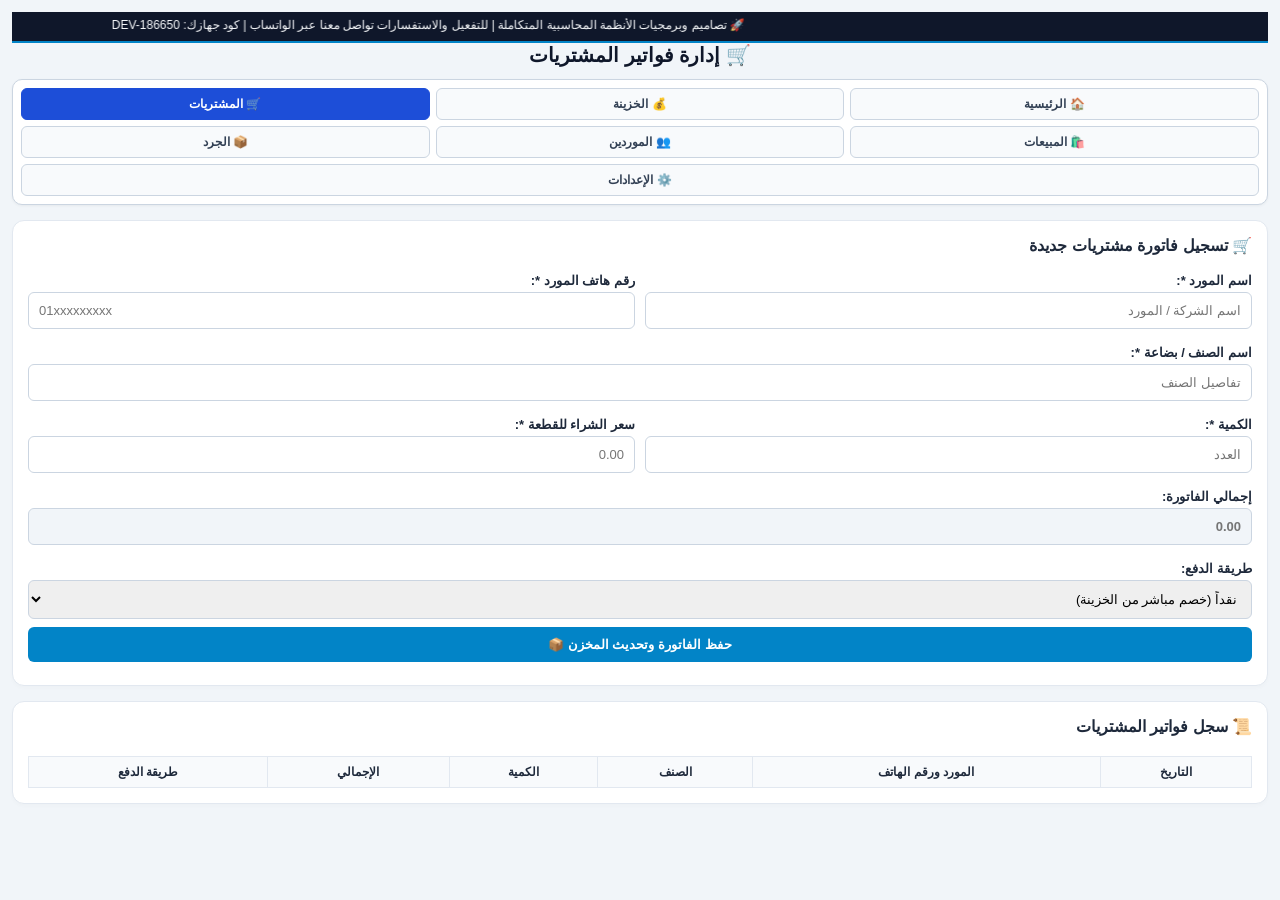
==== purchases.html @ 32692d85 "Add files via upload" ====
<!DOCTYPE html>
<html lang="ar" dir="rtl">
<head>
    <meta charset="UTF-8">
    <meta name="viewport" content="width=device-width, initial-scale=1.0">
    <title>قسم المشتريات والموردين</title>
    <link rel="stylesheet" href="style.css">
</head>
<body>

    <h2 class="no-print">🛒 إدارة فواتير المشتريات</h2>

    <!-- شريط التنقل الموحد -->
    <div class="nav-tabs no-print">
        <a href="index.html" class="tab-link">🏠 الرئيسية</a>
        <a href="treasury.html" class="tab-link">💰 الخزينة</a>
        <a href="purchases.html" class="tab-link active">🛒 المشتريات</a>
        <a href="sales.html" class="tab-link">🛍️ المبيعات</a>
        <a href="suppliers.html" class="tab-link">👥 الموردين</a>
        <a href="stock.html" class="tab-link">📦 الجرد</a>
        <a href="settings.html" class="tab-link">⚙️ الإعدادات</a>
    </div>

    <!-- نموذج إضافة فاتورة مشتريات -->
    <div class="card no-print">
        <h3>🛒 تسجيل فاتورة مشتريات جديدة</h3>
        
        <div style="display: flex; gap: 10px;">
            <div style="flex: 1;">
                <label>اسم المورد <span class="required-star">*</span>:</label>
                <input type="text" id="suppName" placeholder="اسم الشركة / المورد">
            </div>
            <div style="flex: 1;">
                <label>رقم هاتف المورد <span class="required-star">*</span>:</label>
                <input type="tel" id="suppPhone" maxlength="11" placeholder="01xxxxxxxxx">
            </div>
        </div>

        <label>اسم الصنف / بضاعة <span class="required-star">*</span>:</label>
        <input type="text" id="itemName" placeholder="تفاصيل الصنف">

        <div style="display: flex; gap: 10px;">
            <div style="flex: 1;">
                <label>الكمية <span class="required-star">*</span>:</label>
                <input type="number" id="itemQty" placeholder="العدد" oninput="calcPurchaseTotal()">
            </div>
            <div style="flex: 1;">
                <label>سعر الشراء للقطعة <span class="required-star">*</span>:</label>
                <input type="number" id="itemPrice" placeholder="0.00" oninput="calcPurchaseTotal()">
            </div>
        </div>

        <label>إجمالي الفاتورة:</label>
        <input type="number" id="purchaseTotal" placeholder="0.00" readonly style="background: #f1f5f9; font-weight: bold;">

        <label>طريقة الدفع:</label>
        <select id="payType">
            <option value="CASH">نقداً (خصم مباشر من الخزينة)</option>
            <option value="CREDIT">آجل (تسجيل مديونية للمورد)</option>
        </select>

        <button onclick="addPurchaseInvoice()">حفظ الفاتورة وتحديث المخزن 📦</button>
    </div>

    <!-- جدول سجل المشتريات -->
    <div class="card no-print">
        <h3>📜 سجل فواتير المشتريات</h3>
        <div style="overflow-x: auto;">
            <table>
                <thead>
                    <tr>
                        <th>التاريخ</th>
                        <th>المورد ورقم الهاتف</th>
                        <th>الصنف</th>
                        <th>الكمية</th>
                        <th>الإجمالي</th>
                        <th>طريقة الدفع</th>
                    </tr>
                </thead>
                <tbody id="purchasesTableBody"></tbody>
            </table>
        </div>
    </div>

    <script src="db.js"></script>
    <script>
        document.addEventListener('DOMContentLoaded', () => {
            checkAuth();
            renderPurchases();
        });

        function calcPurchaseTotal() {
            const qty = parseFloat(document.getElementById('itemQty').value) || 0;
            const price = parseFloat(document.getElementById('itemPrice').value) || 0;
            document.getElementById('purchaseTotal').value = (qty * price).toFixed(2);
        }

        function addPurchaseInvoice() {
            const suppName = document.getElementById('suppName').value.trim();
            const suppPhone = document.getElementById('suppPhone').value.trim();
            const itemName = document.getElementById('itemName').value.trim();
            const qty = parseInt(document.getElementById('itemQty').value);
            const price = parseFloat(document.getElementById('itemPrice').value);
            const total = parseFloat(document.getElementById('purchaseTotal').value);
            const payType = document.getElementById('payType').value;

            if (!suppName || !isValidEgyptianPhone(suppPhone)) return alert('⚠️ يرجى التأكد من اسم المورد ورقم الهاتف (11 رقم).');
            if (!itemName) return alert('⚠️ يرجى إدخال اسم الصنف.');
            if (isNaN(qty) || qty <= 0) return alert('⚠️️ يرجى إدخال كمية صحيحة.');
            if (isNaN(price) || price <= 0) return alert('⚠️ يرجى إدخال سعر صحيح.');

            const db = loadDB();

            if (payType === 'CASH') {
                const currentBalance = getBalance(db);
                if (currentBalance < total) {
                    return alert(`⚠️ رصيد الخزينة الحالي (${currentBalance.toFixed(2)} ج.م) لا يكفي لدفع الفاتورة نقداً!`);
                }
            }

            const now = new Date();
            const timeStr = now.toLocaleDateString('ar-EG') + ' ' + now.toLocaleTimeString('ar-EG');

            // إضافة الصنف للمخزن
            if (!db.inventorySystem) db.inventorySystem = {};
            if (!db.inventorySystem[itemName]) {
                db.inventorySystem[itemName] = { sysQty: 0, buyPrice: price };
            }
            db.inventorySystem[itemName].sysQty += qty;
            db.inventorySystem[itemName].buyPrice = price;

            if (payType === 'CASH') {
                // خصم المبلغ من الخزينة
                db.transactions.push({
                    timeStr, type: 'OUT', amount: total, partyName: suppName, partyPhone: suppPhone,
                    note: `فاتورة مشتريات نقداً: ${itemName} (عدد ${qty})`, imgData: ''
                });
            } else {
                // إضافة مديونية للمورد
                if (!db.suppliersDebts) db.suppliersDebts = {};
                if (!db.suppliersDebts[suppName]) db.suppliersDebts[suppName] = { phone: suppPhone, debt: 0 };
                db.suppliersDebts[suppName].debt += total;
            }

            if (!db.purchasesList) db.purchasesList = [];
            db.purchasesList.push({ timeStr, suppName, suppPhone, itemName, qty, price, total, payType });

            saveDB(db);

            document.getElementById('suppName').value = '';
            document.getElementById('suppPhone').value = '';
            document.getElementById('itemName').value = '';
            document.getElementById('itemQty').value = '';
            document.getElementById('itemPrice').value = '';
            document.getElementById('purchaseTotal').value = '';

            renderPurchases();
            alert('✅ تم حفظ فاتورة المشتريات وتحديث المخزن بنجاح!');
        }

        function renderPurchases() {
            const db = loadDB();
            const tbody = document.getElementById('purchasesTableBody');
            tbody.innerHTML = '';

            const list = db.purchasesList || [];
            list.forEach(p => {
                const payBadge = p.payType === 'CASH' ? '<span style="color:green; font-weight:bold;">نقداً</span>' : '<span style="color:red; font-weight:bold;">آجل</span>';
                tbody.innerHTML += `
                    <tr>
                        <td>${p.timeStr}</td>
                        <td><b>${p.suppName}</b><br><small>📞 ${p.suppPhone}</small></td>
                        <td>${p.itemName}</td>
                        <td><b>${p.qty}</b></td>
                        <td><b>${p.total.toFixed(2)} ج.م</b></td>
                        <td>${payBadge}</td>
                    </tr>
                `;
            });
        }
    </script>
</body>
</html>
---- style.css ----
/* ==========================================
   التنسيقات العامة والأساسية
   ========================================== */
* {
    box-sizing: border-box;
    margin: 0;
    padding: 0;
    font-family: 'Segoe UI', Tahoma, Geneva, Verdana, sans-serif;
}

body {
    background-color: #f1f5f9;
    color: #1e293b;
    padding: 12px;
    direction: rtl;
}

h2 {
    text-align: center;
    color: #0f172a;
    font-size: 20px;
    margin-bottom: 12px;
}

h3 {
    color: #1e293b;
    font-size: 16px;
    margin-bottom: 10px;
}

/* ==========================================
   شريط التنقل الموحد للأقسام (مرن للموبايل)
   ========================================== */
.nav-tabs {
    display: flex;
    flex-wrap: wrap;
    gap: 6px;
    justify-content: center;
    margin-bottom: 15px;
    background: #ffffff;
    padding: 8px;
    border-radius: 10px;
    border: 1px solid #cbd5e1;
    box-shadow: 0 1px 3px rgba(0,0,0,0.05);
}

.tab-link {
    flex: 1 1 calc(33.33% - 6px);
    min-width: 90px;
    text-align: center;
    padding: 8px 4px;
    background: #f8fafc;
    color: #334155;
    text-decoration: none;
    border-radius: 6px;
    font-size: 12px;
    font-weight: bold;
    border: 1px solid #cbd5e1;
}

.tab-link.active {
    background: #1d4ed8;
    color: #ffffff;
    border-color: #1d4ed8;
}

/* ==========================================
   الكروت والواجهات
   ========================================== */
.card {
    background: #ffffff;
    padding: 15px;
    border-radius: 12px;
    margin-bottom: 15px;
    border: 1px solid #e2e8f0;
    box-shadow: 0 2px 4px rgba(0,0,0,0.02);
}

.grid-3 {
    display: grid;
    grid-template-columns: repeat(auto-fit, minmax(100px, 1fr));
    gap: 8px;
}

.stat-box {
    padding: 10px;
    border-radius: 8px;
    text-align: center;
}

.stat-box.balance { background: #dbeafe; color: #1e40af; }
.stat-box.in { background: #dcfce7; color: #166534; }
.stat-box.out { background: #fee2e2; color: #991b1b; }

/* ==========================================
   المدخلات والأزرار والجداول
   ========================================== */
label {
    display: block;
    margin-top: 8px;
    margin-bottom: 4px;
    font-size: 13px;
    font-weight: bold;
}

input, select, button {
    width: 100%;
    padding: 10px;
    border-radius: 6px;
    border: 1px solid #cbd5e1;
    font-size: 13px;
    margin-bottom: 8px;
}

button {
    color: white;
    background: #0284c7;
    border: none;
    font-weight: bold;
    cursor: pointer;
}

table {
    width: 100%;
    border-collapse: collapse;
    margin-top: 10px;
    font-size: 12px;
}

th, td {
    padding: 8px;
    border: 1px solid #e2e8f0;
    text-align: center;
}

th {
    background: #f8fafc;
}

/* ==========================================
   شريط التفعيل العلوي المنسق
   ========================================== */
.license-banner {
    background: #fef2f2;
    border: 1px solid #fca5a5;
    color: #991b1b;
    padding: 10px 12px;
    border-radius: 8px;
    margin-bottom: 12px;
    text-align: center;
    font-size: 13px;
    line-height: 1.6;
}

.device-code-badge {
    background: #ffffff;
    color: #b91c1c;
    padding: 2px 8px;
    border-radius: 4px;
    font-weight: bold;
    border: 1px dashed #f87171;
    display: inline-block;
    direction: ltr;
}

@media print {
    .no-print { display: none !important; }
}
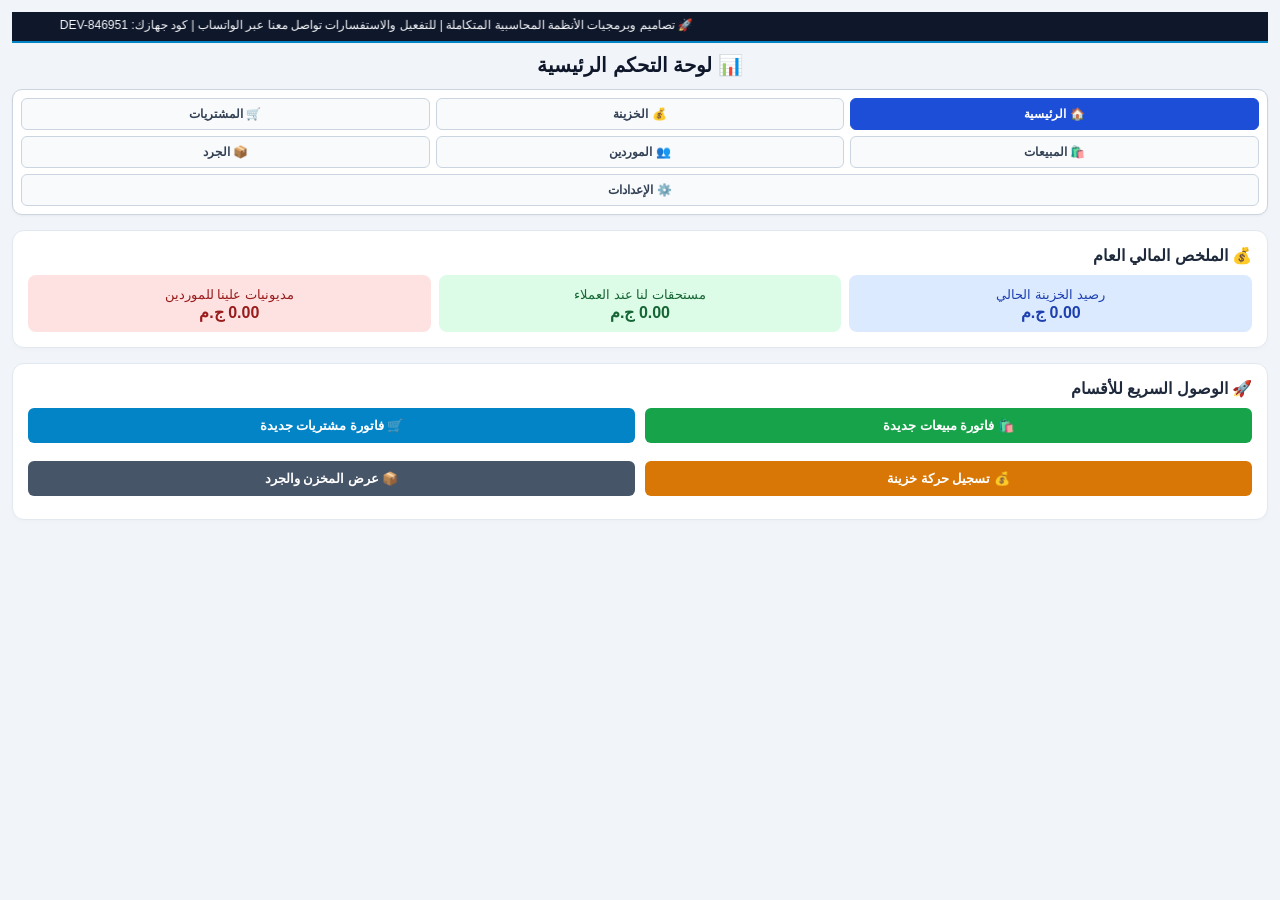
==== commit f14d5554: "Revise purchases page layout and functionality Updated the purchases page title and added new styles" ====
--- a/purchases.html
+++ b/purchases.html
@@ -3,180 +3,208 @@
 <head>
     <meta charset="UTF-8">
     <meta name="viewport" content="width=device-width, initial-scale=1.0">
-    <title>قسم المشتريات والموردين</title>
-    <link rel="stylesheet" href="style.css">
+    <title>إدارة المشتريات</title>
+    <style>
+        body { font-family: system-ui, sans-serif; margin: 15px; background-color: #f8f9fa; }
+        .card { background: #fff; padding: 15px; border-radius: 8px; box-shadow: 0 2px 4px rgba(0,0,0,0.1); margin-bottom: 15px; }
+        .form-group { margin-bottom: 10px; }
+        label { display: block; font-weight: bold; margin-bottom: 5px; }
+        input, select, button { width: 100%; padding: 8px; box-sizing: border-box; border: 1px solid #ccc; border-radius: 4px; }
+        table { width: 100%; border-collapse: collapse; margin-top: 10px; background: #fff; }
+        th, td { border: 1px solid #ddd; padding: 6px; text-align: center; }
+        th { background: #007bff; color: white; }
+        .btn-add { background: #28a745; color: white; border: none; font-weight: bold; cursor: pointer; margin-top: 10px; }
+        .btn-save { background: #007bff; color: white; border: none; font-weight: bold; margin-top: 15px; padding: 12px; cursor: pointer; }
+        .btn-remove { background: #dc3545; color: white; border: none; cursor: pointer; }
+        a { text-decoration: none; color: #007bff; font-weight: bold; display: inline-block; margin-bottom: 10px; }
+    </style>
 </head>
 <body>
 
-    <h2 class="no-print">🛒 إدارة فواتير المشتريات</h2>
-
-    <!-- شريط التنقل الموحد -->
-    <div class="nav-tabs no-print">
-        <a href="index.html" class="tab-link">🏠 الرئيسية</a>
-        <a href="treasury.html" class="tab-link">💰 الخزينة</a>
-        <a href="purchases.html" class="tab-link active">🛒 المشتريات</a>
-        <a href="sales.html" class="tab-link">🛍️ المبيعات</a>
-        <a href="suppliers.html" class="tab-link">👥 الموردين</a>
-        <a href="stock.html" class="tab-link">📦 الجرد</a>
-        <a href="settings.html" class="tab-link">⚙️ الإعدادات</a>
-    </div>
-
-    <!-- نموذج إضافة فاتورة مشتريات -->
-    <div class="card no-print">
-        <h3>🛒 تسجيل فاتورة مشتريات جديدة</h3>
-        
-        <div style="display: flex; gap: 10px;">
-            <div style="flex: 1;">
-                <label>اسم المورد <span class="required-star">*</span>:</label>
-                <input type="text" id="suppName" placeholder="اسم الشركة / المورد">
-            </div>
-            <div style="flex: 1;">
-                <label>رقم هاتف المورد <span class="required-star">*</span>:</label>
-                <input type="tel" id="suppPhone" maxlength="11" placeholder="01xxxxxxxxx">
-            </div>
+    <a href="index.html">🏠 العودة للرئيسية</a>
+    <h2>🛒 فاتورة مشتريات جديدة</h2>
+
+    <!-- بيانات المورد -->
+    <div class="card">
+        <div class="form-group">
+            <label>اسم المورد:</label>
+            <input type="text" id="supplierName" list="suppliersList" placeholder="اكتب اسم المورد..." oninput="autoFillSupplierPhone()">
+            <datalist id="suppliersList"></datalist>
         </div>
-
-        <label>اسم الصنف / بضاعة <span class="required-star">*</span>:</label>
-        <input type="text" id="itemName" placeholder="تفاصيل الصنف">
-
-        <div style="display: flex; gap: 10px;">
-            <div style="flex: 1;">
-                <label>الكمية <span class="required-star">*</span>:</label>
-                <input type="number" id="itemQty" placeholder="العدد" oninput="calcPurchaseTotal()">
-            </div>
-            <div style="flex: 1;">
-                <label>سعر الشراء للقطعة <span class="required-star">*</span>:</label>
-                <input type="number" id="itemPrice" placeholder="0.00" oninput="calcPurchaseTotal()">
-            </div>
+        <div class="form-group">
+            <label>رقم الهاتف:</label>
+            <input type="tel" id="supplierPhone" placeholder="رقم الهاتف">
         </div>
-
-        <label>إجمالي الفاتورة:</label>
-        <input type="number" id="purchaseTotal" placeholder="0.00" readonly style="background: #f1f5f9; font-weight: bold;">
-
-        <label>طريقة الدفع:</label>
-        <select id="payType">
-            <option value="CASH">نقداً (خصم مباشر من الخزينة)</option>
-            <option value="CREDIT">آجل (تسجيل مديونية للمورد)</option>
-        </select>
-
-        <button onclick="addPurchaseInvoice()">حفظ الفاتورة وتحديث المخزن 📦</button>
-    </div>
-
-    <!-- جدول سجل المشتريات -->
-    <div class="card no-print">
-        <h3>📜 سجل فواتير المشتريات</h3>
-        <div style="overflow-x: auto;">
-            <table>
-                <thead>
-                    <tr>
-                        <th>التاريخ</th>
-                        <th>المورد ورقم الهاتف</th>
-                        <th>الصنف</th>
-                        <th>الكمية</th>
-                        <th>الإجمالي</th>
-                        <th>طريقة الدفع</th>
-                    </tr>
-                </thead>
-                <tbody id="purchasesTableBody"></tbody>
-            </table>
+        <div class="form-group">
+            <label>طريقة الدفع:</label>
+            <select id="paymentType">
+                <option value="cash">نقداً (من الخزينة)</option>
+                <option value="credit">آجل (على الحساب)</option>
+            </select>
         </div>
     </div>
 
-    <script src="db.js"></script>
+    <!-- جدول الأصناف في 3 خانات -->
+    <div class="card">
+        <h3>📦 أصناف الفاتورة</h3>
+        <table id="purchasesTable">
+            <thead>
+                <tr>
+                    <th>1. الصنف الأساسي</th>
+                    <th>2. النوع / الماركة</th>
+                    <th>3. الحجم / المواصفة</th>
+                    <th>الكمية</th>
+                    <th>سعر الشراء</th>
+                    <th>سعر البيع المقترح</th>
+                    <th>الإجمالي</th>
+                    <th>حذف</th>
+                </tr>
+            </thead>
+            <tbody id="purchasesTableBody"></tbody>
+        </table>
+
+        <button type="button" class="btn-add" onclick="addNewRow()">➕ إضافة صنف جديد (زر +)</button>
+    </div>
+
+    <!-- إجمالي الفاتورة والحفظ -->
+    <div class="card">
+        <h3>الإجمالي الكلي: <span id="grandTotal">0.00</span> ج.م</h3>
+        <button type="button" class="btn-save" onclick="savePurchaseInvoice()">💾 حفظ الفاتورة وتحديث المخزون والخزينة</button>
+    </div>
+
+    <!-- القوائم التنبؤية الديناميكية -->
+    <datalist id="catDatalist"></datalist>
+    <datalist id="typeDatalist"></datalist>
+    <datalist id="sizeDatalist"></datalist>
+
+    <script src="auth.js"></script>
+    <script src="inventory.js"></script>
     <script>
-        document.addEventListener('DOMContentLoaded', () => {
-            checkAuth();
-            renderPurchases();
+        document.addEventListener("DOMContentLoaded", () => {
+            if (checkScreenAccess("purchases", "المشتريات")) {
+                loadSuppliersDatalist();
+                addNewRow();
+            }
         });
 
-        function calcPurchaseTotal() {
-            const qty = parseFloat(document.getElementById('itemQty').value) || 0;
-            const price = parseFloat(document.getElementById('itemPrice').value) || 0;
-            document.getElementById('purchaseTotal').value = (qty * price).toFixed(2);
-        }
-
-        function addPurchaseInvoice() {
-            const suppName = document.getElementById('suppName').value.trim();
-            const suppPhone = document.getElementById('suppPhone').value.trim();
-            const itemName = document.getElementById('itemName').value.trim();
-            const qty = parseInt(document.getElementById('itemQty').value);
-            const price = parseFloat(document.getElementById('itemPrice').value);
-            const total = parseFloat(document.getElementById('purchaseTotal').value);
-            const payType = document.getElementById('payType').value;
-
-            if (!suppName || !isValidEgyptianPhone(suppPhone)) return alert('⚠️ يرجى التأكد من اسم المورد ورقم الهاتف (11 رقم).');
-            if (!itemName) return alert('⚠️ يرجى إدخال اسم الصنف.');
-            if (isNaN(qty) || qty <= 0) return alert('⚠️️ يرجى إدخال كمية صحيحة.');
-            if (isNaN(price) || price <= 0) return alert('⚠️ يرجى إدخال سعر صحيح.');
-
-            const db = loadDB();
-
-            if (payType === 'CASH') {
-                const currentBalance = getBalance(db);
-                if (currentBalance < total) {
-                    return alert(`⚠️ رصيد الخزينة الحالي (${currentBalance.toFixed(2)} ج.م) لا يكفي لدفع الفاتورة نقداً!`);
+        function loadSuppliersDatalist() {
+            const suppliers = JSON.parse(localStorage.getItem('app_suppliers')) || [];
+            document.getElementById('suppliersList').innerHTML = suppliers.map(s => `<option value="${s.name}">`).join('');
+        }
+
+        function autoFillSupplierPhone() {
+            const val = document.getElementById('supplierName').value;
+            const suppliers = JSON.parse(localStorage.getItem('app_suppliers')) || [];
+            const found = suppliers.find(s => normalizeText(s.name) === normalizeText(val));
+            if (found) document.getElementById('supplierPhone').value = found.phone || '';
+        }
+
+        function addNewRow() {
+            const tbody = document.getElementById('purchasesTableBody');
+            const rowId = 'row_' + Date.now() + Math.random().toString(36).substr(2, 3);
+            const tr = document.createElement('tr');
+            tr.id = rowId;
+
+            tr.innerHTML = `
+                <td><input type="text" class="item-cat" list="catDatalist" placeholder="شاي / شاسيه..." oninput="onCategoryChange('${rowId}')"></td>
+                <td><input type="text" class="item-type" list="typeDatalist" placeholder="العروسة / صيني..." oninput="onTypeChange('${rowId}')"></td>
+                <td><input type="text" class="item-size" list="sizeDatalist" placeholder="250ج / 21 بوصة..."></td>
+                <td><input type="number" class="item-qty" value="1" min="1" oninput="calcRowTotal('${rowId}')"></td>
+                <td><input type="number" class="item-buy" value="0" step="0.5" oninput="calcRowTotal('${rowId}')"></td>
+                <td><input type="number" class="item-sell" value="0" step="0.5"></td>
+                <td class="item-total">0.00</td>
+                <td><button type="button" class="btn-remove" onclick="removeRow('${rowId}')">❌</button></td>
+            `;
+
+            tbody.appendChild(tr);
+            populateMainCategoryDatalist('catDatalist');
+        }
+
+        function onCategoryChange(rowId) {
+            const row = document.getElementById(rowId);
+            const catVal = row.querySelector('.item-cat').value;
+            populateSubCategoryDatalist(catVal, 'typeDatalist');
+        }
+
+        function onTypeChange(rowId) {
+            const row = document.getElementById(rowId);
+            const catVal = row.querySelector('.item-cat').value;
+            const typeVal = row.querySelector('.item-type').value;
+            populateSizeDatalist(catVal, typeVal, 'sizeDatalist');
+        }
+
+        function calcRowTotal(rowId) {
+            const row = document.getElementById(rowId);
+            const qty = parseFloat(row.querySelector('.item-qty').value) || 0;
+            const buy = parseFloat(row.querySelector('.item-buy').value) || 0;
+            const total = qty * buy;
+            row.querySelector('.item-total').innerText = total.toFixed(2);
+            calcGrandTotal();
+        }
+
+        function calcGrandTotal() {
+            let grand = 0;
+            document.querySelectorAll('.item-total').forEach(td => {
+                grand += parseFloat(td.innerText) || 0;
+            });
+            document.getElementById('grandTotal').innerText = grand.toFixed(2);
+        }
+
+        function removeRow(rowId) {
+            document.getElementById(rowId).remove();
+            calcGrandTotal();
+        }
+
+        function savePurchaseInvoice() {
+            const supplierName = document.getElementById('supplierName').value.trim();
+            const supplierPhone = document.getElementById('supplierPhone').value.trim();
+            const paymentType = document.getElementById('paymentType').value;
+            const grandTotal = parseFloat(document.getElementById('grandTotal').innerText) || 0;
+
+            const rows = document.querySelectorAll('#purchasesTableBody tr');
+            if (rows.length === 0 || grandTotal <= 0) {
+                alert("برجاء إضافة صنف واحد على الأقل وإدخال المبالغ بشكل صحيح!");
+                return;
+            }
+
+            // 1. حفظ المورد للتنبؤ في المرات القادمة
+            if (supplierName) {
+                let suppliers = JSON.parse(localStorage.getItem('app_suppliers')) || [];
+                let idx = suppliers.findIndex(s => normalizeText(s.name) === normalizeText(supplierName));
+                if (idx !== -1) {
+                    suppliers[idx].phone = supplierPhone;
+                    if (paymentType === 'credit') suppliers[idx].balance = (suppliers[idx].balance || 0) + grandTotal;
+                } else {
+                    suppliers.push({
+                        name: supplierName,
+                        phone: supplierPhone,
+                        balance: paymentType === 'credit' ? grandTotal : 0
+                    });
                 }
-            }
-
-            const now = new Date();
-            const timeStr = now.toLocaleDateString('ar-EG') + ' ' + now.toLocaleTimeString('ar-EG');
-
-            // إضافة الصنف للمخزن
-            if (!db.inventorySystem) db.inventorySystem = {};
-            if (!db.inventorySystem[itemName]) {
-                db.inventorySystem[itemName] = { sysQty: 0, buyPrice: price };
-            }
-            db.inventorySystem[itemName].sysQty += qty;
-            db.inventorySystem[itemName].buyPrice = price;
-
-            if (payType === 'CASH') {
-                // خصم المبلغ من الخزينة
-                db.transactions.push({
-                    timeStr, type: 'OUT', amount: total, partyName: suppName, partyPhone: suppPhone,
-                    note: `فاتورة مشتريات نقداً: ${itemName} (عدد ${qty})`, imgData: ''
-                });
-            } else {
-                // إضافة مديونية للمورد
-                if (!db.suppliersDebts) db.suppliersDebts = {};
-                if (!db.suppliersDebts[suppName]) db.suppliersDebts[suppName] = { phone: suppPhone, debt: 0 };
-                db.suppliersDebts[suppName].debt += total;
-            }
-
-            if (!db.purchasesList) db.purchasesList = [];
-            db.purchasesList.push({ timeStr, suppName, suppPhone, itemName, qty, price, total, payType });
-
-            saveDB(db);
-
-            document.getElementById('suppName').value = '';
-            document.getElementById('suppPhone').value = '';
-            document.getElementById('itemName').value = '';
-            document.getElementById('itemQty').value = '';
-            document.getElementById('itemPrice').value = '';
-            document.getElementById('purchaseTotal').value = '';
-
-            renderPurchases();
-            alert('✅ تم حفظ فاتورة المشتريات وتحديث المخزن بنجاح!');
-        }
-
-        function renderPurchases() {
-            const db = loadDB();
-            const tbody = document.getElementById('purchasesTableBody');
-            tbody.innerHTML = '';
-
-            const list = db.purchasesList || [];
-            list.forEach(p => {
-                const payBadge = p.payType === 'CASH' ? '<span style="color:green; font-weight:bold;">نقداً</span>' : '<span style="color:red; font-weight:bold;">آجل</span>';
-                tbody.innerHTML += `
-                    <tr>
-                        <td>${p.timeStr}</td>
-                        <td><b>${p.suppName}</b><br><small>📞 ${p.suppPhone}</small></td>
-                        <td>${p.itemName}</td>
-                        <td><b>${p.qty}</b></td>
-                        <td><b>${p.total.toFixed(2)} ج.م</b></td>
-                        <td>${payBadge}</td>
-                    </tr>
-                `;
+                localStorage.setItem('app_suppliers', JSON.stringify(suppliers));
+            }
+
+            // 2. إضافة الأصناف إلى المخزن
+            rows.forEach(tr => {
+                const cat = tr.querySelector('.item-cat').value;
+                const type = tr.querySelector('.item-type').value;
+                const size = tr.querySelector('.item-size').value;
+                const qty = parseFloat(tr.querySelector('.item-qty').value) || 0;
+                const buy = parseFloat(tr.querySelector('.item-buy').value) || 0;
+                const sell = parseFloat(tr.querySelector('.item-sell').value) || 0;
+
+                if (cat && qty > 0) {
+                    updateOrAddToStock(cat, type, size, qty, buy, sell);
+                }
             });
+
+            // 3. خصم من الخزينة إن كان نقدياً
+            if (paymentType === 'cash') {
+                updateTreasury(grandTotal, 'out', `فاتورة مشتريات من المورد: ${supplierName || 'غير محدد'}`);
+            }
+
+            alert("✅ تم حفظ فاتورة المشتريات وتحديث المخزن والخزينة بنجاح!");
+            window.location.reload();
         }
     </script>
 </body>
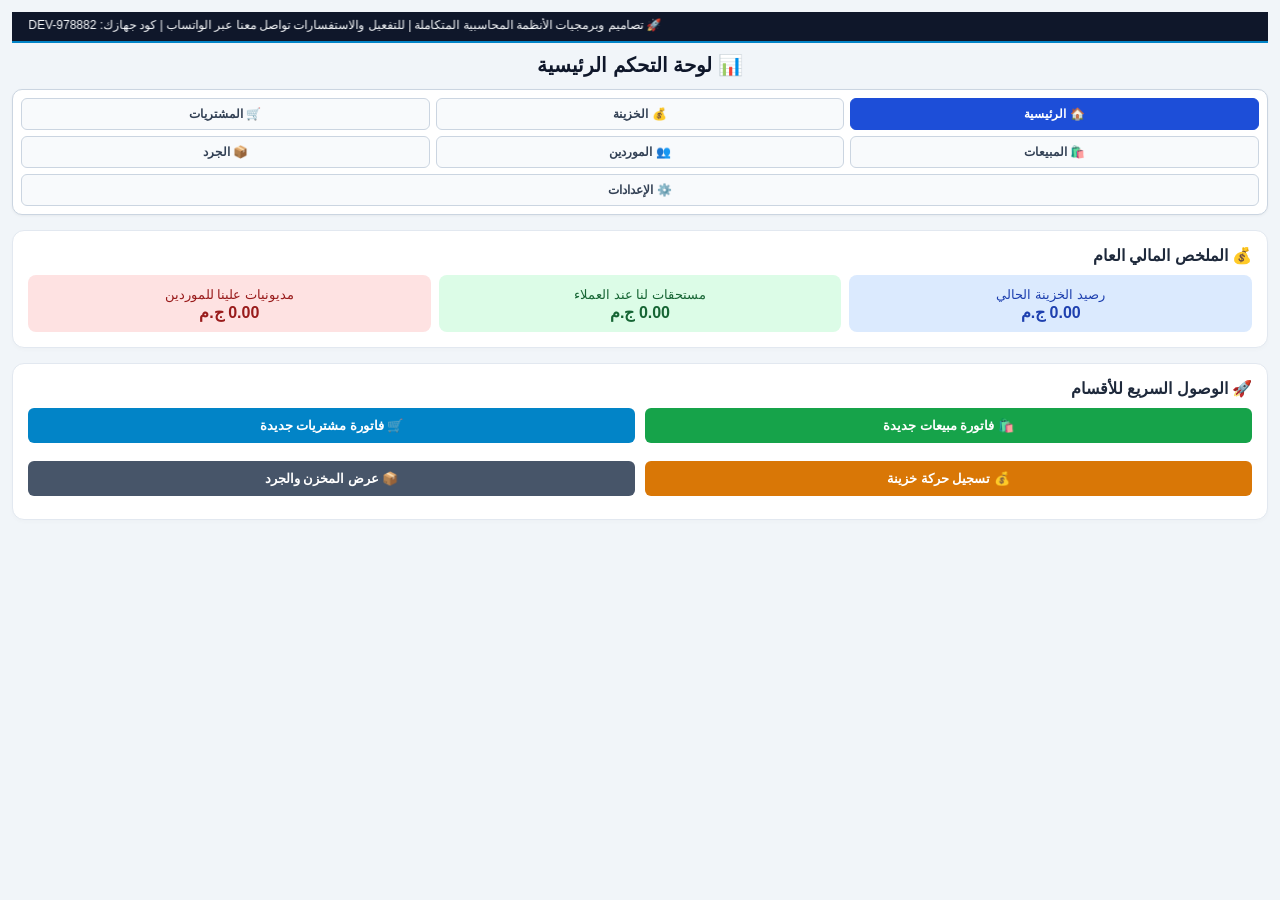
==== commit 2b61e8bf: "Enhance input fields and access checks in purchases.html Refactor item input handling and improve lo" ====
--- a/purchases.html
+++ b/purchases.html
@@ -81,10 +81,12 @@
     <script src="inventory.js"></script>
     <script>
         document.addEventListener("DOMContentLoaded", () => {
-            if (checkScreenAccess("purchases", "المشتريات")) {
-                loadSuppliersDatalist();
-                addNewRow();
-            }
+            setTimeout(() => {
+                if (checkScreenAccess("purchases", "المشتريات")) {
+                    loadSuppliersDatalist();
+                    addNewRow();
+                }
+            }, 300);
         });
 
         function loadSuppliersDatalist() {
@@ -106,9 +108,9 @@
             tr.id = rowId;
 
             tr.innerHTML = `
-                <td><input type="text" class="item-cat" list="catDatalist" placeholder="شاي / شاسيه..." oninput="onCategoryChange('${rowId}')"></td>
-                <td><input type="text" class="item-type" list="typeDatalist" placeholder="العروسة / صيني..." oninput="onTypeChange('${rowId}')"></td>
-                <td><input type="text" class="item-size" list="sizeDatalist" placeholder="250ج / 21 بوصة..."></td>
+                <td><input type="text" class="item-cat" list="catDatalist" placeholder="شاي / شاسيه..." onfocus="refreshCatList()" oninput="onCategoryChange('${rowId}')"></td>
+                <td><input type="text" class="item-type" list="typeDatalist" placeholder="العروسة / صيني..." onfocus="refreshTypeList('${rowId}')" oninput="onTypeChange('${rowId}')"></td>
+                <td><input type="text" class="item-size" list="sizeDatalist" placeholder="250ج / 21 بوصة..." onfocus="refreshSizeList('${rowId}')"></td>
                 <td><input type="number" class="item-qty" value="1" min="1" oninput="calcRowTotal('${rowId}')"></td>
                 <td><input type="number" class="item-buy" value="0" step="0.5" oninput="calcRowTotal('${rowId}')"></td>
                 <td><input type="number" class="item-sell" value="0" step="0.5"></td>
@@ -117,20 +119,32 @@
             `;
 
             tbody.appendChild(tr);
+            refreshCatList();
+        }
+
+        function refreshCatList() {
             populateMainCategoryDatalist('catDatalist');
         }
 
-        function onCategoryChange(rowId) {
+        function refreshTypeList(rowId) {
             const row = document.getElementById(rowId);
             const catVal = row.querySelector('.item-cat').value;
             populateSubCategoryDatalist(catVal, 'typeDatalist');
         }
 
-        function onTypeChange(rowId) {
+        function refreshSizeList(rowId) {
             const row = document.getElementById(rowId);
             const catVal = row.querySelector('.item-cat').value;
             const typeVal = row.querySelector('.item-type').value;
             populateSizeDatalist(catVal, typeVal, 'sizeDatalist');
+        }
+
+        function onCategoryChange(rowId) {
+            refreshTypeList(rowId);
+        }
+
+        function onTypeChange(rowId) {
+            refreshSizeList(rowId);
         }
 
         function calcRowTotal(rowId) {
@@ -167,7 +181,6 @@
                 return;
             }
 
-            // 1. حفظ المورد للتنبؤ في المرات القادمة
             if (supplierName) {
                 let suppliers = JSON.parse(localStorage.getItem('app_suppliers')) || [];
                 let idx = suppliers.findIndex(s => normalizeText(s.name) === normalizeText(supplierName));
@@ -184,7 +197,6 @@
                 localStorage.setItem('app_suppliers', JSON.stringify(suppliers));
             }
 
-            // 2. إضافة الأصناف إلى المخزن
             rows.forEach(tr => {
                 const cat = tr.querySelector('.item-cat').value;
                 const type = tr.querySelector('.item-type').value;
@@ -198,12 +210,11 @@
                 }
             });
 
-            // 3. خصم من الخزينة إن كان نقدياً
             if (paymentType === 'cash') {
                 updateTreasury(grandTotal, 'out', `فاتورة مشتريات من المورد: ${supplierName || 'غير محدد'}`);
             }
 
-            alert("✅ تم حفظ فاتورة المشتريات وتحديث المخزن والخزينة بنجاح!");
+            alert("✅ تم حفظ فاتورة المشتريات وتحديث المخزون والخزينة بنجاح!");
             window.location.reload();
         }
     </script>
